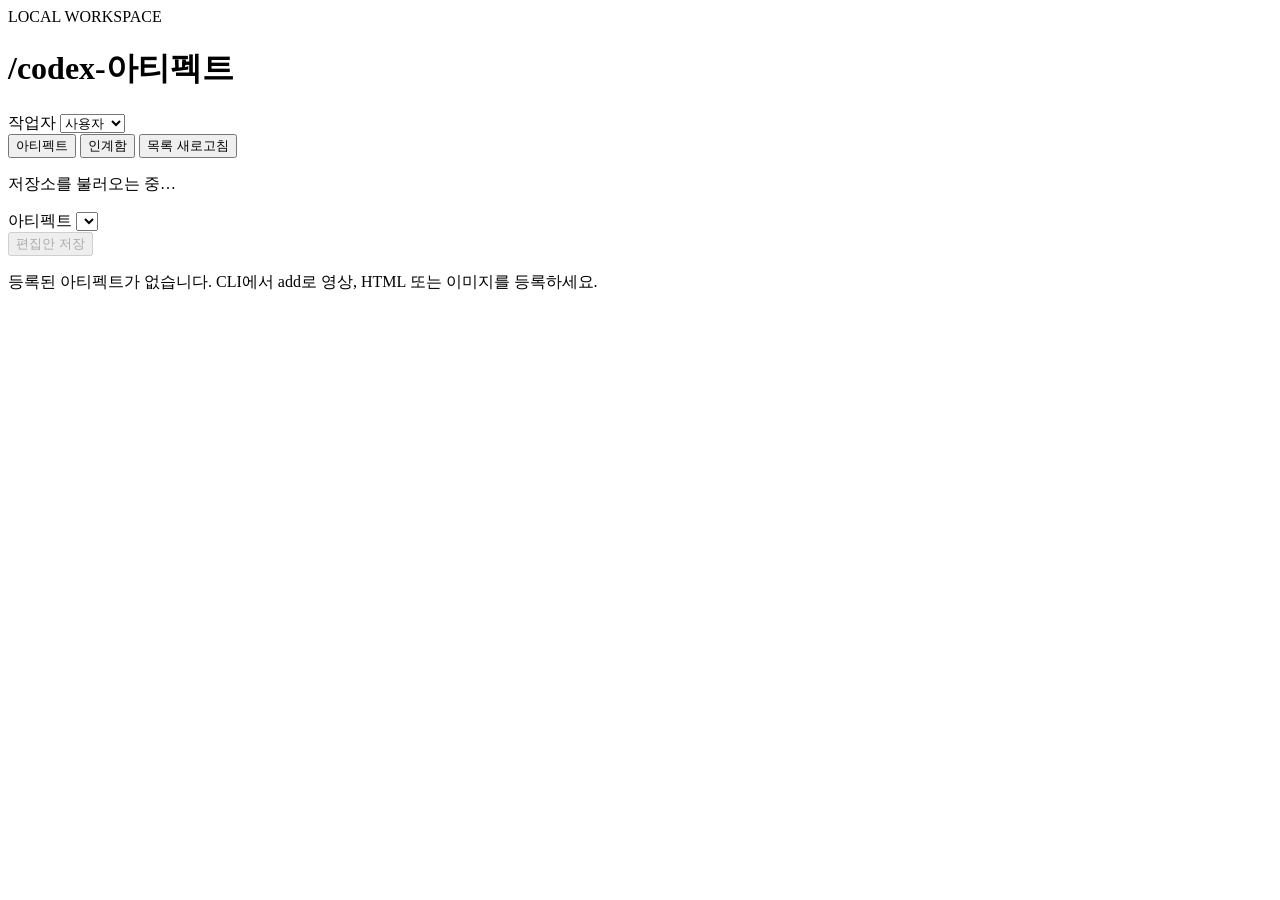
==== skills/codex-artifacts/assets/index.html @ 99713c34 "Add local artifact review and cross-agent handoffs" ====
<!doctype html>
<html lang="ko">
<head>
  <meta charset="utf-8">
  <meta name="viewport" content="width=device-width,initial-scale=1">
  <meta name="artifact-token" content="__APP_TOKEN__">
  <title>/codex-아티펙트</title>
  <link rel="stylesheet" href="/style.css">
  <script src="/app.js" defer></script>
</head>
<body>
<header class="header">
  <div><div class="eyebrow">LOCAL WORKSPACE <span id="project"></span></div><h1>/codex-아티펙트</h1></div>
  <label>작업자 <select id="role"><option value="human">사용자</option><option value="codex">Codex</option><option value="claude">Claude</option></select></label>
</header>
<nav aria-label="작업 화면">
  <button id="review-tab" aria-pressed="true">아티펙트</button>
  <button id="handoff-tab" aria-pressed="false">인계함 <span id="inbox-count"></span></button>
  <button id="refresh" class="ghost">목록 새로고침</button>
</nav>
<p id="status" role="status" class="status">저장소를 불러오는 중…</p>
<main>
  <section id="review-page" aria-label="아티펙트">
    <div class="row spread">
      <label>아티펙트 <select id="artifacts" aria-label="아티펙트 선택"></select></label>
      <div class="row"><a id="srt" class="button" hidden>자막 SRT</a><button id="save" class="primary" disabled>편집안 저장</button></div>
    </div>
    <p id="empty" class="quiet">등록된 아티펙트가 없습니다. CLI에서 add로 영상, HTML 또는 이미지를 등록하세요.</p>
    <div id="workspace" class="split" hidden>
      <div class="stack">
        <div id="screen"></div>
        <div id="transport" class="stack" hidden>
          <label for="scrub" class="quiet">재생 위치</label><input type="range" id="scrub" min="0" step="any" value="0">
          <div class="row"><button id="play">재생</button><button id="back" aria-label="이전 프레임">−1프레임</button><button id="next" aria-label="다음 프레임">+1프레임</button><output id="time">00:00:00:00</output></div>
          <form id="jump-form" class="row"><label>시각 <input id="jump" class="short" placeholder="03:21.185"></label><button>이동</button></form>
          <label id="music-control" class="row">배경음 <output id="music-value"></output><input id="music" type="range" min="0" max="100"></label>
        </div>
      </div>
      <aside class="stack">
        <div id="subtitle-box" class="stack" hidden>
          <h2>현재 자막</h2><label id="cue-label" for="caption" class="quiet"></label>
          <textarea id="caption" maxlength="1000"></textarea>
          <button id="reset-caption" class="ghost">이 자막 원문으로</button>
        </div>
        <div class="stack">
          <h2 id="note-title">메모</h2><label for="note" class="visually-hidden">메모 내용</label>
          <textarea id="note" maxlength="2000" placeholder="이 장면이나 파일에서 확인할 점"></textarea>
          <button id="add-note">메모 추가</button>
          <ul id="notes" class="notes"></ul>
        </div>
      </aside>
    </div>
  </section>
  <section id="handoff-page" aria-label="인계함" hidden>
    <div class="split">
      <section class="stack"><h2>인계 기록</h2><div id="handoffs" class="stack"></div></section>
      <form id="handoff-form" class="stack">
        <div class="row spread"><h2 id="form-title">새 인계</h2><button type="button" id="clear-reply" class="ghost" hidden>답장 취소</button></div>
        <p id="reply-context" class="quiet" hidden></p>
        <label>받는 쪽 <select id="recipient"><option value="codex">Codex</option><option value="claude">Claude</option><option value="human">사용자</option></select></label>
        <label>제목 <input id="handoff-title" maxlength="140" required></label>
        <label>완료한 일과 결정 <textarea id="summary" maxlength="10000" required></textarea></label>
        <label>이어 할 일 <textarea id="next-step" maxlength="10000" required></textarea></label>
        <label>검증 결과 또는 남은 확인 <textarea id="checks" maxlength="6000"></textarea></label>
        <label>관련 파일 <textarea id="files" placeholder="저장소 상대 경로를 줄마다 하나씩"></textarea></label>
        <label>아티펙트 연결 <select id="link-artifact" aria-label="연결할 아티펙트"></select></label>
        <button class="primary">인계서 기록</button>
      </form>
    </div>
  </section>
</main>
</body>
</html>
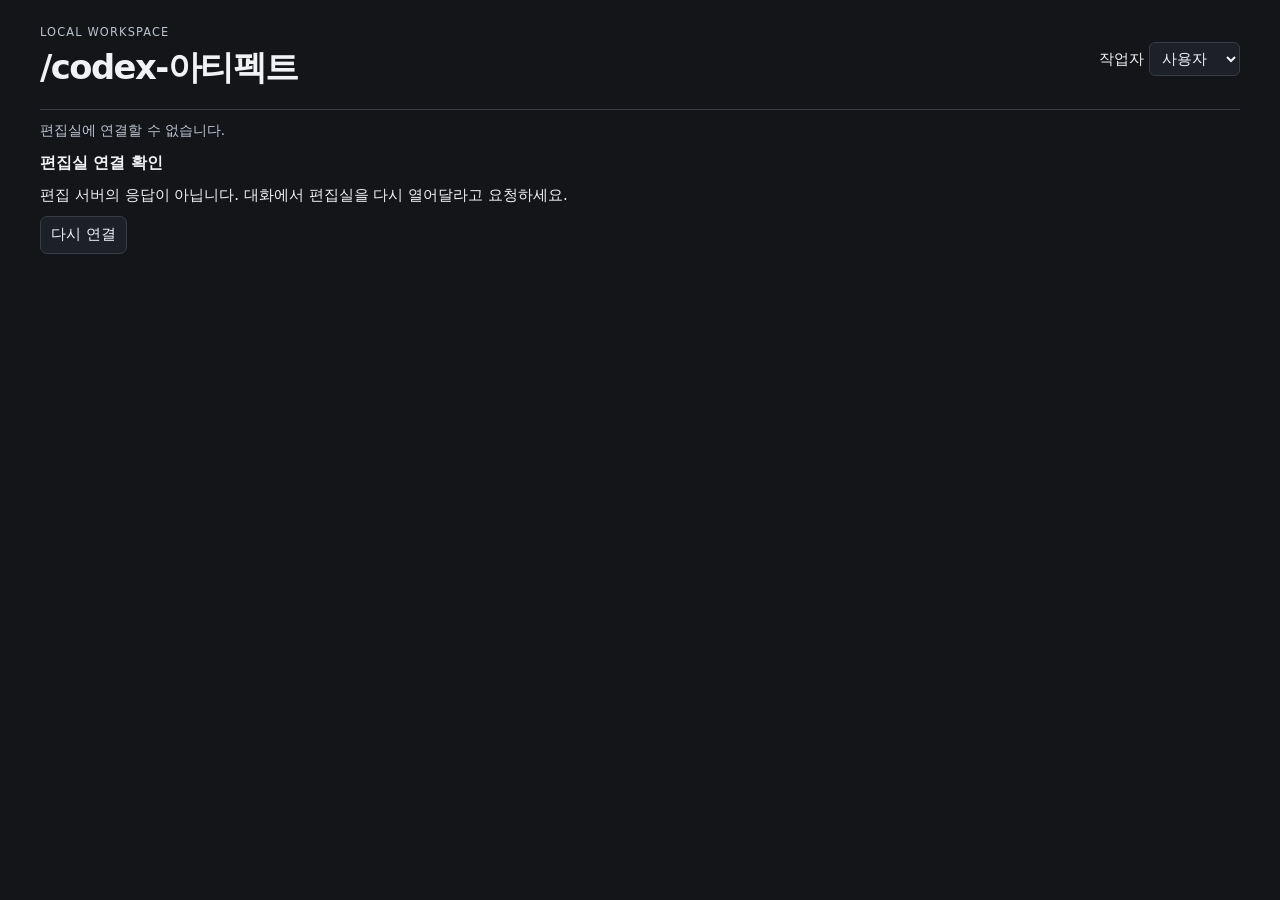
==== commit aa0f4cd7: "Open artifacts through a reusable local server and explain connection failures" ====
--- a/skills/codex-artifacts/assets/index.html
+++ b/skills/codex-artifacts/assets/index.html
@@ -5,8 +5,8 @@
   <meta name="viewport" content="width=device-width,initial-scale=1">
   <meta name="artifact-token" content="__APP_TOKEN__">
   <title>/codex-아티펙트</title>
-  <link rel="stylesheet" href="/style.css">
-  <script src="/app.js" defer></script>
+  <link rel="stylesheet" href="./style.css">
+  <script src="./app.js" defer></script>
 </head>
 <body>
 <header class="header">
@@ -18,14 +18,20 @@
   <button id="handoff-tab" aria-pressed="false">인계함 <span id="inbox-count"></span></button>
   <button id="refresh" class="ghost">목록 새로고침</button>
 </nav>
-<p id="status" role="status" class="status">저장소를 불러오는 중…</p>
+<p id="status" role="status" class="status">편집실에 연결하는 중…</p>
+<section id="connection-help" class="stack" hidden>
+  <h2>편집실 연결 확인</h2>
+  <p id="connection-message"></p>
+  <button id="retry-connection" type="button">다시 연결</button>
+</section>
+<noscript>편집실을 사용하려면 JavaScript가 허용된 브라우저에서 로컬 편집 주소를 여세요.</noscript>
 <main>
   <section id="review-page" aria-label="아티펙트">
     <div class="row spread">
       <label>아티펙트 <select id="artifacts" aria-label="아티펙트 선택"></select></label>
       <div class="row"><a id="srt" class="button" hidden>자막 SRT</a><button id="save" class="primary" disabled>편집안 저장</button></div>
     </div>
-    <p id="empty" class="quiet">등록된 아티펙트가 없습니다. CLI에서 add로 영상, HTML 또는 이미지를 등록하세요.</p>
+    <p id="empty" class="quiet" hidden>등록된 아티펙트가 없습니다. 대화에서 “이 영상 편집할 아티펙트 열어줘”처럼 요청하세요.</p>
     <div id="workspace" class="split" hidden>
       <div class="stack">
         <div id="screen"></div>
@@ -41,6 +47,14 @@
           <h2>현재 자막</h2><label id="cue-label" for="caption" class="quiet"></label>
           <textarea id="caption" maxlength="1000"></textarea>
           <button id="reset-caption" class="ghost">이 자막 원문으로</button>
+          <label>수정 유형 <select id="edit-mode"><option value="caption">표시 자막만</option><option value="script">나레이션 대본</option></select></label>
+          <details id="script-changes" hidden>
+            <summary>대본 변경사항 <span id="script-count"></span></summary>
+            <ul id="script-diff" class="script-diff"></ul>
+            <p id="script-state" class="quiet"></p>
+            <button id="approve-script" type="button">이 대본으로 승인</button>
+            <button id="copy-sync" type="button" class="ghost" hidden>싱크 작업 요청 복사</button>
+          </details>
         </div>
         <div class="stack">
           <h2 id="note-title">메모</h2><label for="note" class="visually-hidden">메모 내용</label>
@@ -53,7 +67,11 @@
   </section>
   <section id="handoff-page" aria-label="인계함" hidden>
     <div class="split">
-      <section class="stack"><h2>인계 기록</h2><div id="handoffs" class="stack"></div></section>
+      <section class="stack">
+        <h2>인계 기록</h2>
+        <p class="quiet">같은 저장소에서 시작한 Codex와 Claude가 각자 받은 인계를 읽습니다.</p>
+        <div id="handoffs" class="stack"></div>
+      </section>
       <form id="handoff-form" class="stack">
         <div class="row spread"><h2 id="form-title">새 인계</h2><button type="button" id="clear-reply" class="ghost" hidden>답장 취소</button></div>
         <p id="reply-context" class="quiet" hidden></p>
--- a/skills/codex-artifacts/assets/style.css
+++ b/skills/codex-artifacts/assets/style.css
@@ -0,0 +1,53 @@
+:root {
+  color-scheme: dark;
+  --bg:#131519; --panel:#1d2027; --edge:#373c46;
+  --text:#f1f2f4; --quiet:#bdc4d0; --accent:#dfc9ff; --ink:#241839;
+  font:15px/1.55 system-ui,sans-serif; color:var(--text); background:var(--bg);
+}
+* {box-sizing:border-box}
+[hidden]{display:none!important}
+body{max-width:1310px;margin:0 auto;padding:24px clamp(14px,4vw,40px) 48px}
+h1,h2,h3,p{margin:0}
+h1{font-size:clamp(1.5rem,4vw,2.25rem);letter-spacing:-.045em}
+h2{font-size:1.04rem} h3{font-size:1rem}
+a{color:var(--accent)}
+.header,.row,nav{display:flex;align-items:center;gap:10px;flex-wrap:wrap}
+.header,.spread{justify-content:space-between}
+.header{padding-bottom:15px;border-bottom:1px solid var(--edge)}
+nav{margin-top:15px}
+.eyebrow{font-size:.76rem;letter-spacing:.1em;color:var(--quiet)}
+#project:not(:empty)::before{content:" / "}
+button,.button,input,select,textarea{font:inherit;color:inherit;min-width:0}
+button,.button{border:1px solid var(--edge);border-radius:7px;padding:6px 10px;background:var(--panel);text-decoration:none;cursor:pointer}
+button:disabled{opacity:.45;cursor:default}
+button:hover:not(:disabled),.button:hover{border-color:var(--quiet)}
+button.primary,button[aria-pressed="true"]{background:var(--accent);border-color:var(--accent);color:var(--ink)}
+button.ghost{background:transparent}
+select,input:not([type="range"]),textarea{background:var(--panel);border:1px solid var(--edge);border-radius:6px;padding:6px 8px;max-width:100%}
+textarea{display:block;width:100%;min-height:66px;resize:vertical}
+form.stack label:not(.row){display:grid;gap:4px}
+.short{width:8em} input[type="range"]{accent-color:var(--accent)}
+#scrub{width:100%;margin:0}
+#artifacts{max-width:min(56vw,420px)}
+.quiet,.status{color:var(--quiet);font-size:.9rem}.status{margin:10px 0;min-height:1.5em}
+.split{display:grid;grid-template-columns:minmax(0,1.7fr) minmax(245px,1fr);gap:24px;align-items:start;margin-top:16px}
+.stack{display:grid;gap:9px;min-width:0}.stack>button{justify-self:start}
+.preview{position:relative;background:#080808;overflow:hidden;aspect-ratio:16/9;container-type:inline-size}
+.preview video,.preview img,.preview iframe{width:100%;height:100%;display:block;border:0}
+.preview img,.preview video{object-fit:contain}
+.caption-mask{position:absolute;bottom:0;left:0;right:0;background:#080808;pointer-events:none}
+.overlay{position:absolute;bottom:7%;left:3%;right:3%;font-size:2.85cqw;line-height:1.12;color:#fff;text-shadow:0 1px 4px #000;font-weight:720;text-align:center;white-space:pre-line;overflow-wrap:anywhere;pointer-events:none}
+#time{font-variant-numeric:tabular-nums}
+.notes{margin:0;padding:0;list-style:none;display:grid;gap:7px}
+.notes li,.record{border-top:1px solid var(--edge);padding:8px 0;overflow-wrap:anywhere}
+.notes li{display:grid;grid-template-columns:auto 1fr auto;gap:8px;align-items:start}
+.notes li span,.record dd{white-space:pre-wrap}
+.record summary{cursor:pointer}.record dl{margin:8px 0}.record dt{color:var(--quiet);font-size:.87rem}.record dd{margin:0 0 8px}
+.visually-hidden{position:absolute;width:1px;height:1px;padding:0;margin:-1px;overflow:hidden;clip:rect(0,0,0,0);white-space:nowrap;border:0}
+@media(max-width:780px){.split{grid-template-columns:1fr;gap:18px}}
+@media(pointer:coarse){button,.button,select{min-height:44px}textarea,input:not([type="range"]){font-size:16px}}
+.script-diff{padding-inline-start:1.3rem;margin:8px 0}
+.script-diff li{padding:6px 0;border-bottom:1px solid var(--edge)}
+.script-diff span{display:block;overflow-wrap:anywhere;white-space:pre-wrap}
+#script-changes summary{cursor:pointer}
+#script-state{margin:8px 0}
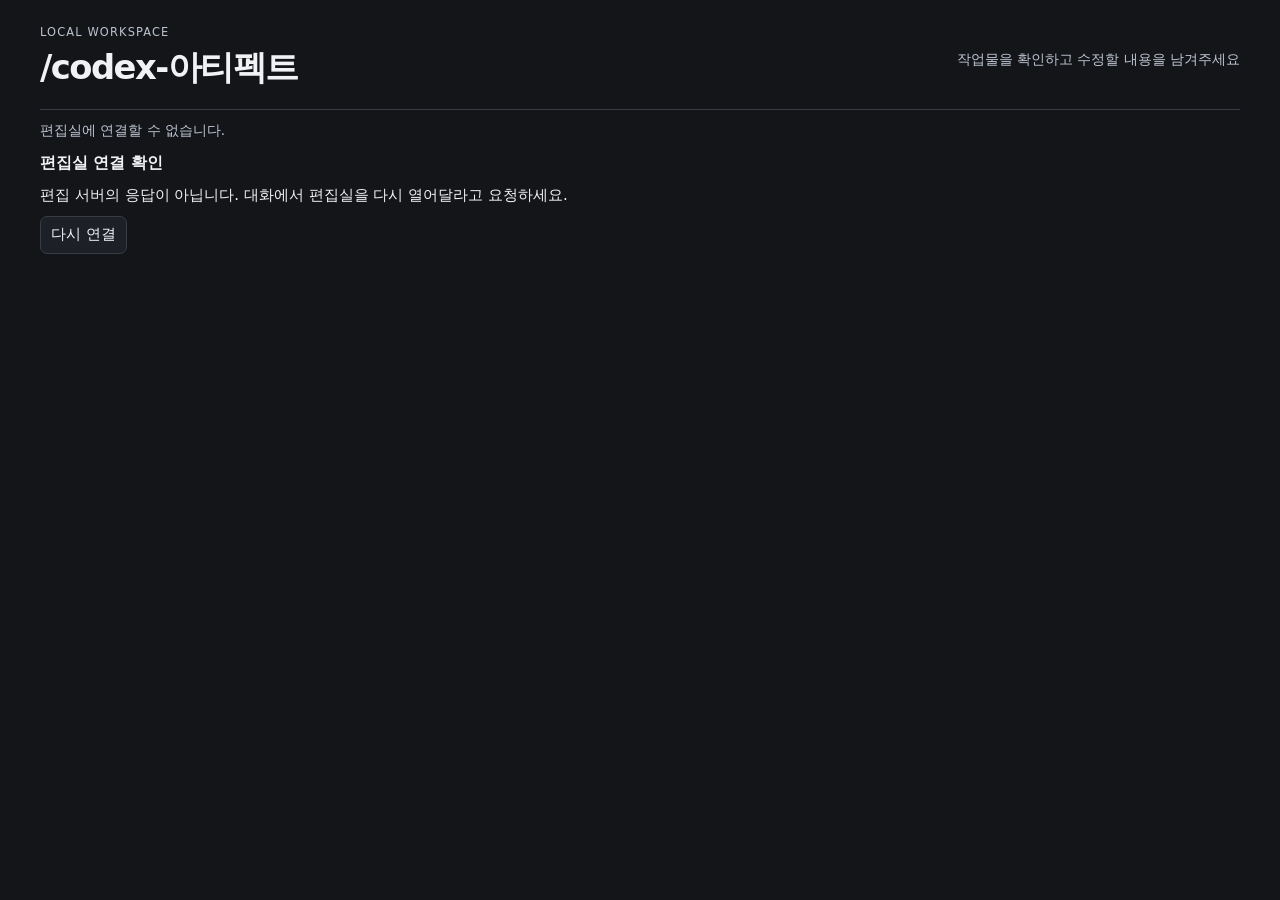
==== commit c4234513: "Add human review requests, audio layers, and preserved video revisions" ====
--- a/skills/codex-artifacts/assets/index.html
+++ b/skills/codex-artifacts/assets/index.html
@@ -6,17 +6,19 @@
   <meta name="artifact-token" content="__APP_TOKEN__">
   <title>/codex-아티펙트</title>
   <link rel="stylesheet" href="./style.css">
+  <script src="./requests.js" defer></script>
+  <script src="./versions.js" defer></script>
   <script src="./app.js" defer></script>
 </head>
 <body>
 <header class="header">
   <div><div class="eyebrow">LOCAL WORKSPACE <span id="project"></span></div><h1>/codex-아티펙트</h1></div>
-  <label>작업자 <select id="role"><option value="human">사용자</option><option value="codex">Codex</option><option value="claude">Claude</option></select></label>
+  <span class="quiet">작업물을 확인하고 수정할 내용을 남겨주세요</span>
 </header>
 <nav aria-label="작업 화면">
   <button id="review-tab" aria-pressed="true">아티펙트</button>
-  <button id="handoff-tab" aria-pressed="false">인계함 <span id="inbox-count"></span></button>
-  <button id="refresh" class="ghost">목록 새로고침</button>
+  <button id="requests-tab" aria-pressed="false">수정 요청 <span id="request-count"></span></button>
+  <button id="versions-tab" aria-pressed="false">버전</button>
 </nav>
 <p id="status" role="status" class="status">편집실에 연결하는 중…</p>
 <section id="connection-help" class="stack" hidden>
@@ -39,7 +41,14 @@
           <label for="scrub" class="quiet">재생 위치</label><input type="range" id="scrub" min="0" step="any" value="0">
           <div class="row"><button id="play">재생</button><button id="back" aria-label="이전 프레임">−1프레임</button><button id="next" aria-label="다음 프레임">+1프레임</button><output id="time">00:00:00:00</output></div>
           <form id="jump-form" class="row"><label>시각 <input id="jump" class="short" placeholder="03:21.185"></label><button>이동</button></form>
-          <label id="music-control" class="row">배경음 <output id="music-value"></output><input id="music" type="range" min="0" max="100"></label>
+          <section class="audio-mixer stack" aria-label="오디오 레이어">
+            <h2>오디오 레이어</h2>
+            <p class="quiet">재생 중 바로 반영됩니다. 편집안 저장 후 내보내기에도 적용됩니다.</p>
+            <label id="voice-control" class="audio-row"><span id="voice-label">나레이션</span><input id="voice" aria-label="나레이션 볼륨" type="range" min="0" max="100"><output id="voice-value"></output><button id="voice-mute" type="button" aria-pressed="false">음소거</button></label>
+            <label id="music-control" class="audio-row">배경음악<input id="music" aria-label="배경음악 볼륨" type="range" min="0" max="100"><output id="music-value"></output><button id="music-mute" type="button" aria-pressed="false">음소거</button></label>
+            <label id="effects-control" class="audio-row">효과음<input id="effects" aria-label="효과음 볼륨" type="range" min="0" max="100"><output id="effects-value"></output><button id="effects-mute" type="button" aria-pressed="false">음소거</button></label>
+            <p id="audio-hint" class="quiet"></p>
+          </section>
         </div>
       </div>
       <aside class="stack">
@@ -57,35 +66,35 @@
           </details>
         </div>
         <div class="stack">
-          <h2 id="note-title">메모</h2><label for="note" class="visually-hidden">메모 내용</label>
-          <textarea id="note" maxlength="2000" placeholder="이 장면이나 파일에서 확인할 점"></textarea>
-          <button id="add-note">메모 추가</button>
+          <h2 id="note-title">수정 요청</h2><label for="note" class="visually-hidden">수정 요청 내용</label>
+          <textarea id="note" maxlength="2000" placeholder="이 장면에서 바꾸고 싶은 내용을 적어주세요"></textarea>
+          <button id="add-note">수정 요청 추가</button>
+          <p class="quiet">편집안을 저장하면 수정 요청 탭에 모입니다.</p>
           <ul id="notes" class="notes"></ul>
         </div>
       </aside>
     </div>
   </section>
-  <section id="handoff-page" aria-label="인계함" hidden>
-    <div class="split">
-      <section class="stack">
-        <h2>인계 기록</h2>
-        <p class="quiet">같은 저장소에서 시작한 Codex와 Claude가 각자 받은 인계를 읽습니다.</p>
-        <div id="handoffs" class="stack"></div>
-      </section>
-      <form id="handoff-form" class="stack">
-        <div class="row spread"><h2 id="form-title">새 인계</h2><button type="button" id="clear-reply" class="ghost" hidden>답장 취소</button></div>
-        <p id="reply-context" class="quiet" hidden></p>
-        <label>받는 쪽 <select id="recipient"><option value="codex">Codex</option><option value="claude">Claude</option><option value="human">사용자</option></select></label>
-        <label>제목 <input id="handoff-title" maxlength="140" required></label>
-        <label>완료한 일과 결정 <textarea id="summary" maxlength="10000" required></textarea></label>
-        <label>이어 할 일 <textarea id="next-step" maxlength="10000" required></textarea></label>
-        <label>검증 결과 또는 남은 확인 <textarea id="checks" maxlength="6000"></textarea></label>
-        <label>관련 파일 <textarea id="files" placeholder="저장소 상대 경로를 줄마다 하나씩"></textarea></label>
-        <label>아티펙트 연결 <select id="link-artifact" aria-label="연결할 아티펙트"></select></label>
-        <button class="primary">인계서 기록</button>
-      </form>
+  <section id="requests-page" aria-label="수정 요청" class="stack" hidden>
+    <div class="row spread"><h2>저장한 수정 요청</h2><p id="request-sync" class="quiet" role="status">자동으로 업데이트됩니다</p></div>
+    <p class="quiet">프레임을 누르면 해당 장면으로 이동합니다. 사용 중인 대화에서 “저장한 수정 요청 반영해줘”라고 요청하면 처리 결과가 여기에 기록됩니다.</p>
+    <p id="request-unsaved" class="notice" hidden>아직 저장하지 않은 변경이 있습니다. 아래에는 마지막으로 저장한 요청이 표시됩니다.</p>
+    <div class="row request-filters">
+      <label>작업물 <select id="request-artifact" aria-label="수정 요청 작업물"></select></label>
+      <label>상태 <select id="request-state"><option value="all">전체</option><option value="open">미완료</option><option value="pending">대기</option><option value="in_progress">작업 중</option><option value="done">완료</option><option value="blocked">확인 필요</option></select></label>
     </div>
+    <p id="requests-empty" class="quiet">저장한 수정 요청이 없습니다.</p>
+    <div id="requests" class="stack"></div>
   </section>
+<section id="versions-page" aria-label="버전" class="stack" hidden>
+  <div class="row spread"><h2>저장한 버전</h2><label>영상 <select id="versions-artifact" aria-label="버전 영상 선택"></select></label></div>
+  <p class="quiet">편집안을 저장할 때마다 rev가 만들어집니다. 반영이 끝난 버전은 당시의 영상과 완료 메모가 그대로 보관됩니다.</p>
+  <p id="versions-empty" class="quiet">아직 저장한 버전이 없습니다. 편집안을 저장하면 rev1부터 기록됩니다.</p>
+  <div class="version-layout">
+    <div id="version-list" class="stack" aria-label="버전 목록"></div>
+    <article id="version-detail" class="stack" hidden></article>
+  </div>
+</section>
 </main>
 </body>
 </html>
--- a/skills/codex-artifacts/assets/style.css
+++ b/skills/codex-artifacts/assets/style.css
@@ -51,3 +51,26 @@
 .script-diff span{display:block;overflow-wrap:anywhere;white-space:pre-wrap}
 #script-changes summary{cursor:pointer}
 #script-state{margin:8px 0}
+.audio-mixer{border-top:1px solid var(--edge);padding-top:12px;margin-top:6px}
+.audio-row{display:grid;grid-template-columns:80px minmax(50px,1fr) 52px 68px;gap:8px;align-items:center}
+.audio-row output{text-align:right;font-variant-numeric:tabular-nums}
+.audio-row button{padding:4px 7px;font-size:.85rem}
+.request-card{display:grid;grid-template-columns:200px minmax(0,1fr);gap:20px;background:var(--panel);border:1px solid var(--edge);border-radius:10px;padding:18px;align-items:start}
+.request-preview{padding:0;overflow:hidden;text-align:left;display:grid;gap:8px;background:transparent;border:0}
+.request-preview>span:last-child{font-size:.85rem;font-variant-numeric:tabular-nums;color:var(--quiet)}
+.request-shot{display:grid;place-items:center;width:100%;aspect-ratio:16/9;background:#080808;border-radius:6px;overflow:hidden;color:var(--quiet);font-size:.85rem}
+.request-shot img{width:100%;height:100%;object-fit:contain}
+.request-comment,.request-result p,.request-history p{white-space:pre-wrap;overflow-wrap:anywhere}
+.request-comment{font-size:1.04rem}
+.request-result{border-left:2px solid var(--accent);padding:8px 12px;background:var(--bg);border-radius:4px;font-size:.9rem}
+.request-badge{font-size:.8rem;border-radius:5px;padding:3px 8px;white-space:nowrap;background:#393b43}
+.request-badge.done{background:#203c33;color:#9be3bd}.request-badge.in_progress{background:#303458;color:#c2c8ff}.request-badge.blocked{background:#4c3828;color:#f6cc9e}
+.request-history{font-size:.85rem;color:var(--quiet)}.request-history summary{cursor:pointer}.request-history p{padding:8px 0;border-bottom:1px solid var(--edge)}
+.request-filters{padding:8px 0}.request-filters label{display:flex;align-items:center;gap:6px}
+.notice{padding:10px;border:1px solid var(--accent);border-radius:6px;font-size:.9rem}
+.version-layout{display:grid;grid-template-columns:190px minmax(0,1fr);gap:22px;align-items:start;margin-top:12px}
+.version-choice{display:grid;gap:3px;width:100%;text-align:left}.version-choice span,.version-choice small{font-size:.8rem}
+.version-video{display:block;width:100%;max-height:60vh;background:#080808;border-radius:8px}
+.version-note{border-top:1px solid var(--edge);padding:10px 0}.version-note p,#version-detail details p{white-space:pre-wrap;overflow-wrap:anywhere}
+@media(max-width:650px){.version-layout{grid-template-columns:1fr}.version-layout #version-list{display:flex;overflow-x:auto}.version-choice{flex:0 0 155px}}
+@media(max-width:600px){.request-card{grid-template-columns:1fr;gap:12px;padding:14px}.request-preview{max-width:220px}.request-filters{align-items:stretch}.request-filters label{width:100%}.request-filters select{flex:1;max-width:75vw}.audio-row{grid-template-columns:70px minmax(40px,1fr) 42px 60px;gap:5px}}
